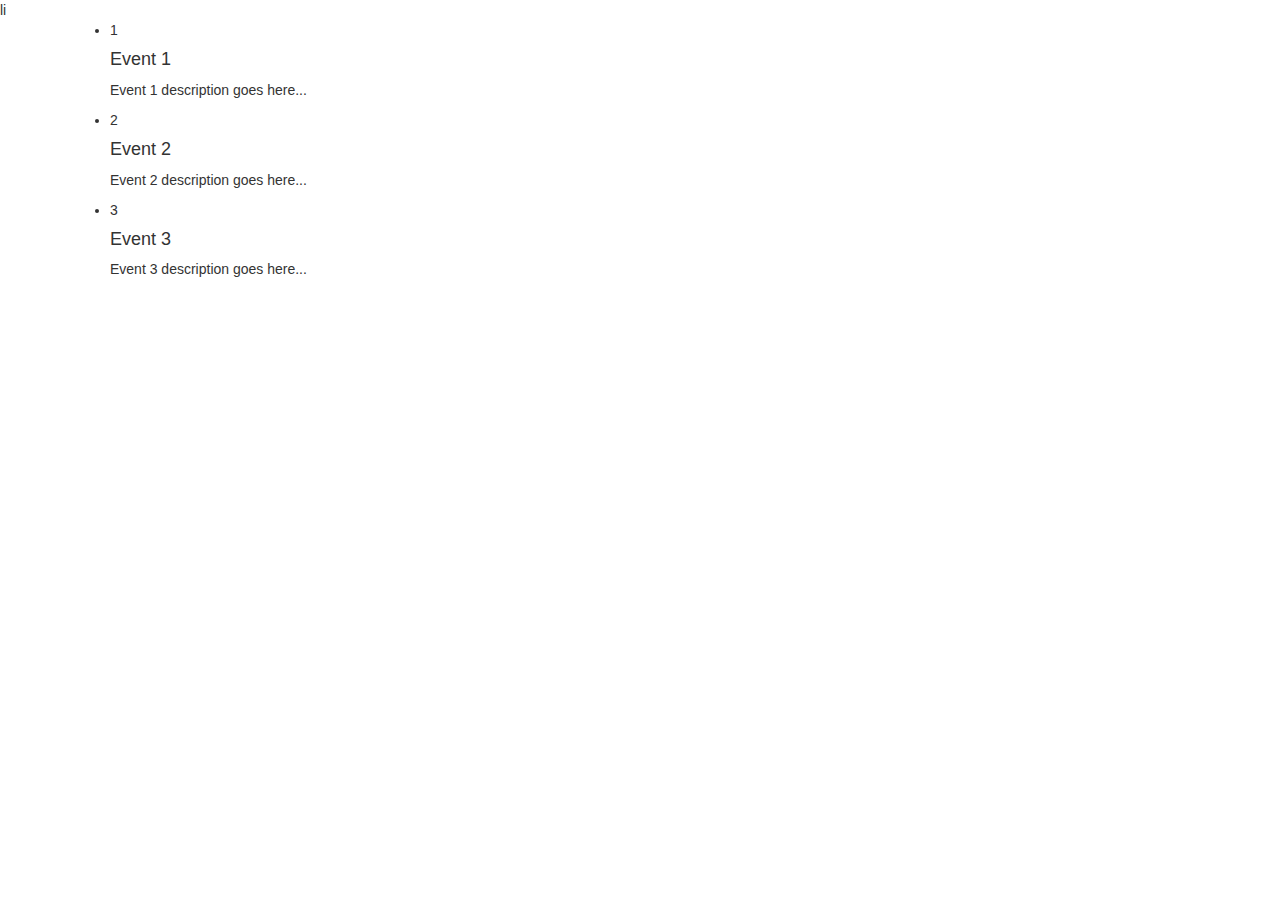
==== index.html @ 0c8a2526 "update" ====
li<!doctype html>
<html lang="en">
  <head>
    <meta charset="utf-8">
    <meta name="viewport" content="width=device-width, initial-scale=1">
    <title>Bootstrap Timeline</title>
    <link rel="stylesheet" href="https://maxcdn.bootstrapcdn.com/bootstrap/3.3.7/css/bootstrap.min.css">
  </head>
  <body>
    <div class="container">
      <div class="row">
        <div class="col-md-12">
          <ul class="timeline">
            <li>
              <div class="timeline-badge primary">1</div>
              <div class="timeline-panel">
                <div class="timeline-heading">
                  <h4 class="timeline-title">Event 1</h4>
                </div>
                <div class="timeline-body">
                  <p>Event 1 description goes here...</p>
                </div>
              </div>
            </li>
            <li class="timeline-inverted">
              <div class="timeline-badge success">2</div>
              <div class="timeline-panel">
                <div class="timeline-heading">
                  <h4 class="timeline-title">Event 2</h4>
                </div>
                <div class="timeline-body">
                  <p>Event 2 description goes here...</p>
                </div>
              </div>
            </li>
            <li>
              <div class="timeline-badge warning">3</div>
              <div class="timeline-panel">
                <div class="timeline-heading">
                  <h4 class="timeline-title">Event 3</h4>
                </div>
                <div class="timeline-body">
                  <p>Event 3 description goes here...</p>
                </div>
              </div>
            </li>
          </ul>
        </div>
      </div>
    </div>
  </body>
</html>
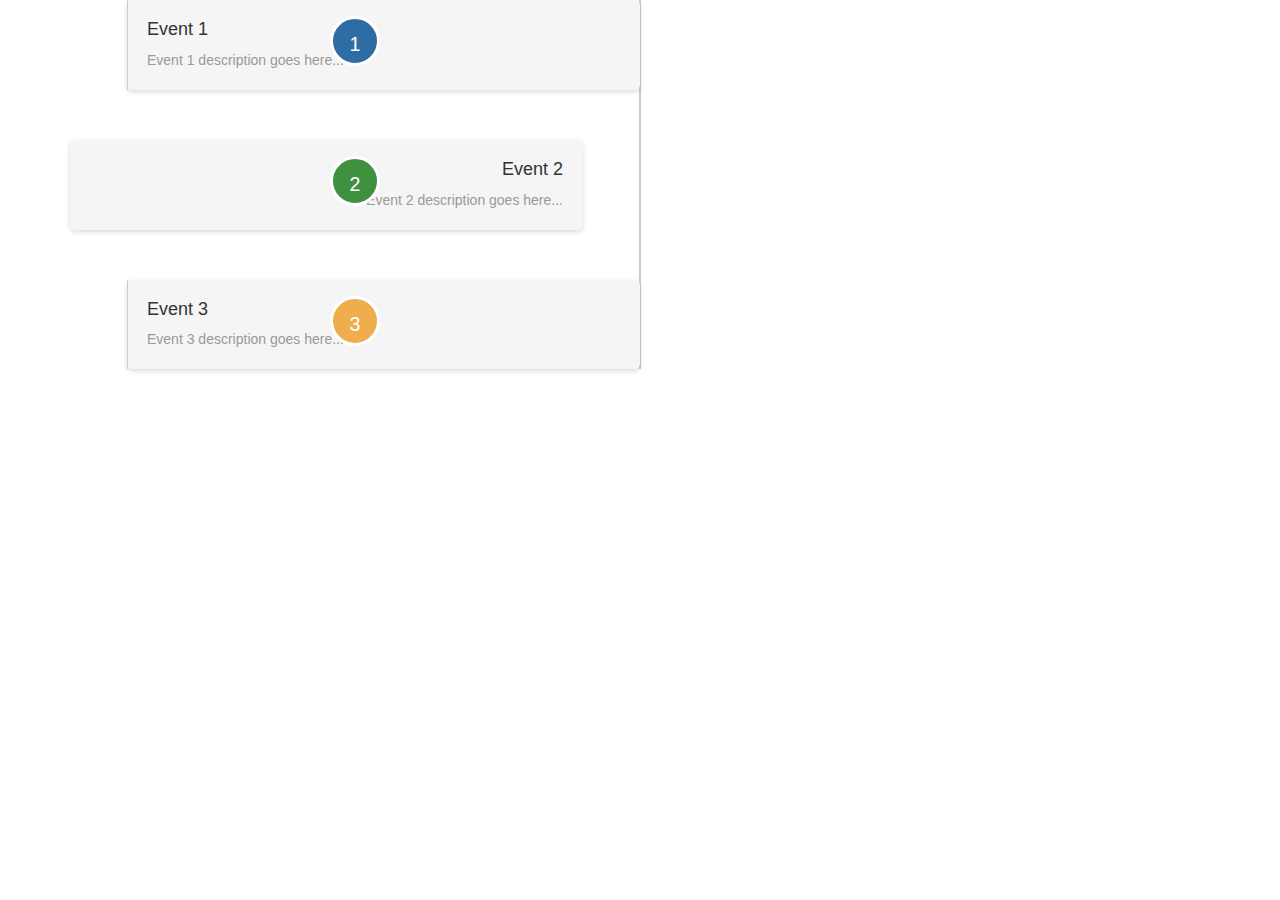
==== commit 38154ed5: "update" ====
--- a/index.html
+++ b/index.html
@@ -1,52 +1,186 @@
-li<!doctype html>
-<html lang="en">
-  <head>
-    <meta charset="utf-8">
-    <meta name="viewport" content="width=device-width, initial-scale=1">
-    <title>Bootstrap Timeline</title>
-    <link rel="stylesheet" href="https://maxcdn.bootstrapcdn.com/bootstrap/3.3.7/css/bootstrap.min.css">
-  </head>
-  <body>
-    <div class="container">
-      <div class="row">
-        <div class="col-md-12">
-          <ul class="timeline">
-            <li>
-              <div class="timeline-badge primary">1</div>
-              <div class="timeline-panel">
-                <div class="timeline-heading">
-                  <h4 class="timeline-title">Event 1</h4>
-                </div>
-                <div class="timeline-body">
-                  <p>Event 1 description goes here...</p>
-                </div>
+<!DOCTYPE html>
+<html>
+
+<head>
+  <meta charset="UTF-8">
+  <title>Stylish Bootstrap Timeline</title>
+  <link rel="stylesheet" href="https://maxcdn.bootstrapcdn.com/bootstrap/3.3.7/css/bootstrap.min.css">
+  
+  <style>
+    /* CSS styles for the timeline */
+    .timeline {
+      list-style-type: none;
+      position: relative;
+      padding: 0;
+    }
+
+    .timeline:before {
+      content: '';
+      position: absolute;
+      top: 0;
+      bottom: 0;
+      width: 2px;
+      background-color: #ccc;
+      left: 50%;
+      margin-left: -1px;
+    }
+
+    .timeline li {
+      position: relative;
+      margin-bottom: 50px;
+      width: 50%;
+    }
+
+    .timeline li:before,
+    .timeline li:after {
+      content: '';
+      display: table;
+    }
+
+    .timeline li:after {
+      clear: both;
+    }
+
+    .timeline li .timeline-panel {
+      float: right;
+      padding: 20px;
+      position: relative;
+      text-align: left;
+      width: 90%;
+      border-radius: 5px;
+      box-shadow: 0 2px 5px rgba(0, 0, 0, 0.15);
+      background-color: #f5f5f5;
+    }
+
+    .timeline li .timeline-panel:before {
+      border-right-color: #ccc;
+      border-right-style: solid;
+      border-right-width: 1px;
+      content: '';
+      height: 100%;
+      left: 0;
+      position: absolute;
+      top: 0;
+    }
+
+    .timeline li .timeline-panel h4 {
+      margin-top: 0;
+      color: #333;
+      font-size: 18px;
+    }
+
+    .timeline li .timeline-panel p {
+      margin-bottom: 0;
+      color: #999;
+    }
+
+    .timeline li.timeline-inverted .timeline-panel {
+      float: left;
+    }
+
+    .timeline li.timeline-inverted .timeline-panel:before {
+      border-right-color: transparent;
+      border-left-color: #ccc;
+      left: -15px;
+      right: auto;
+    }
+
+    .timeline li.timeline-inverted .timeline-panel h4 {
+      text-align: right;
+    }
+
+    .timeline li.timeline-inverted .timeline-panel p {
+      text-align: right;
+    }
+
+    .timeline-badge {
+      color: #fff;
+      width: 50px;
+      height: 50px;
+      line-height: 50px;
+      font-size: 1.4em;
+      text-align: center;
+      position: absolute;
+      top: 16px;
+      left: 50%;
+      margin-left: -25px;
+      background-color: #999;
+      border: 3px solid #fff;
+      border-radius: 50%;
+      z-index: 100;
+    }
+
+    .timeline-badge.primary {
+      background-color: #2e6da4;
+    }
+
+    .timeline-badge.success {
+      background-color: #3f903f;
+    }
+
+    .timeline-badge.warning {
+      background-color: #f0ad4e;
+    }
+
+    .timeline-badge.danger {
+      background-color: #d9534f;
+    }
+
+    .timeline-badge.info {
+      background-color: #5bc0de;
+    }
+
+    .timeline-title {
+      margin-top: 0;
+      color: inherit;
+    }
+  </style>
+</head>
+
+<body>
+  <div class="container">
+    <div class="row">
+      <div class="col-md-12">
+        <ul class="timeline">
+          <li>
+            <div class="timeline-badge primary">1</div>
+            <div class="timeline-panel">
+              <div class="timeline-heading">
+                <h4 class="timeline-title">Event 1</h4>
               </div>
-            </li>
-            <li class="timeline-inverted">
-              <div class="timeline-badge success">2</div>
-              <div class="timeline-panel">
-                <div class="timeline-heading">
-                  <h4 class="timeline-title">Event 2</h4>
-                </div>
-                <div class="timeline-body">
-                  <p>Event 2 description goes here...</p>
-                </div>
+              <div class="timeline-body">
+                <p>Event 1 description goes here...</p>
               </div>
-            </li>
-            <li>
-              <div class="timeline-badge warning">3</div>
-              <div class="timeline-panel">
-                <div class="timeline-heading">
-                  <h4 class="timeline-title">Event 3</h4>
-                </div>
-                <div class="timeline-body">
-                  <p>Event 3 description goes here...</p>
-                </div>
+            </div>
+          </li>
+          <li class="timeline-inverted">
+            <div class="timeline-badge success">2</div>
+            <div class="timeline-panel">
+              <div class="timeline-heading">
+                <h4 class="timeline-title">Event 2</h4>
               </div>
-            </li>
-          </ul>
-        </div>
+              <div class="timeline-body">
+                <p>Event 2 description goes here...</p>
+              </div>
+            </div>
+          </li>
+          <li>
+            <div class="timeline-badge warning">3</div>
+            <div class="timeline-panel">
+              <div class="timeline-heading">
+                <h4 class="timeline-title">Event 3</h4>
+              </div>
+              <div class="timeline-body">
+                <p>Event 3 description goes here...</p>
+              </div>
+            </div>
+          </li>
+        </ul>
       </div>
     </div>
-  </body>
-</html>+  </div>
+
+  <script src="https://maxcdn.bootstrapcdn.com/bootstrap/3.3.7/js/bootstrap.min.js"></script>
+</body>
+
+</html>
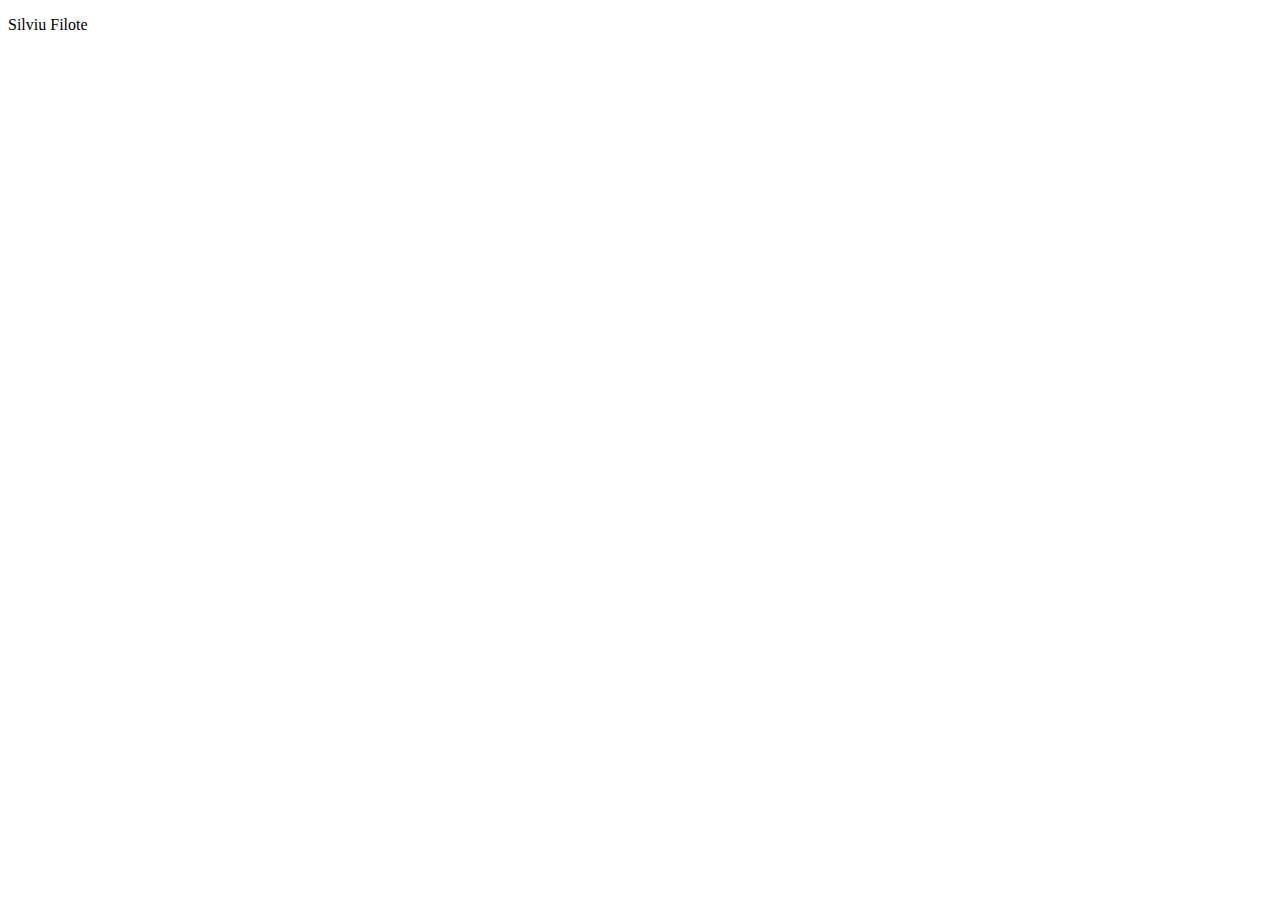
==== commit 2c235aa6: "update" ====
--- a/index.html
+++ b/index.html
@@ -1,186 +1,16 @@
 <!DOCTYPE html>
 <html>
+<head>
+  <meta charset='utf-8'>
+  <meta http-equiv='X-UA-Compatible' content='IE=edge'>
+  <title>Page Title</title>
+  <meta name='viewport' content='width=device-width, initial-scale=1'>
+  <link rel='stylesheet' type='text/css' media='screen' href='stlye.css'>
+  <script src='main.js'></script>
+</head>
+<body>
+  <p style="font-family:socake;">Silviu Filote</p>
+</body>
+</html>
 
-<head>
-  <meta charset="UTF-8">
-  <title>Stylish Bootstrap Timeline</title>
-  <link rel="stylesheet" href="https://maxcdn.bootstrapcdn.com/bootstrap/3.3.7/css/bootstrap.min.css">
-  
-  <style>
-    /* CSS styles for the timeline */
-    .timeline {
-      list-style-type: none;
-      position: relative;
-      padding: 0;
-    }
 
-    .timeline:before {
-      content: '';
-      position: absolute;
-      top: 0;
-      bottom: 0;
-      width: 2px;
-      background-color: #ccc;
-      left: 50%;
-      margin-left: -1px;
-    }
-
-    .timeline li {
-      position: relative;
-      margin-bottom: 50px;
-      width: 50%;
-    }
-
-    .timeline li:before,
-    .timeline li:after {
-      content: '';
-      display: table;
-    }
-
-    .timeline li:after {
-      clear: both;
-    }
-
-    .timeline li .timeline-panel {
-      float: right;
-      padding: 20px;
-      position: relative;
-      text-align: left;
-      width: 90%;
-      border-radius: 5px;
-      box-shadow: 0 2px 5px rgba(0, 0, 0, 0.15);
-      background-color: #f5f5f5;
-    }
-
-    .timeline li .timeline-panel:before {
-      border-right-color: #ccc;
-      border-right-style: solid;
-      border-right-width: 1px;
-      content: '';
-      height: 100%;
-      left: 0;
-      position: absolute;
-      top: 0;
-    }
-
-    .timeline li .timeline-panel h4 {
-      margin-top: 0;
-      color: #333;
-      font-size: 18px;
-    }
-
-    .timeline li .timeline-panel p {
-      margin-bottom: 0;
-      color: #999;
-    }
-
-    .timeline li.timeline-inverted .timeline-panel {
-      float: left;
-    }
-
-    .timeline li.timeline-inverted .timeline-panel:before {
-      border-right-color: transparent;
-      border-left-color: #ccc;
-      left: -15px;
-      right: auto;
-    }
-
-    .timeline li.timeline-inverted .timeline-panel h4 {
-      text-align: right;
-    }
-
-    .timeline li.timeline-inverted .timeline-panel p {
-      text-align: right;
-    }
-
-    .timeline-badge {
-      color: #fff;
-      width: 50px;
-      height: 50px;
-      line-height: 50px;
-      font-size: 1.4em;
-      text-align: center;
-      position: absolute;
-      top: 16px;
-      left: 50%;
-      margin-left: -25px;
-      background-color: #999;
-      border: 3px solid #fff;
-      border-radius: 50%;
-      z-index: 100;
-    }
-
-    .timeline-badge.primary {
-      background-color: #2e6da4;
-    }
-
-    .timeline-badge.success {
-      background-color: #3f903f;
-    }
-
-    .timeline-badge.warning {
-      background-color: #f0ad4e;
-    }
-
-    .timeline-badge.danger {
-      background-color: #d9534f;
-    }
-
-    .timeline-badge.info {
-      background-color: #5bc0de;
-    }
-
-    .timeline-title {
-      margin-top: 0;
-      color: inherit;
-    }
-  </style>
-</head>
-
-<body>
-  <div class="container">
-    <div class="row">
-      <div class="col-md-12">
-        <ul class="timeline">
-          <li>
-            <div class="timeline-badge primary">1</div>
-            <div class="timeline-panel">
-              <div class="timeline-heading">
-                <h4 class="timeline-title">Event 1</h4>
-              </div>
-              <div class="timeline-body">
-                <p>Event 1 description goes here...</p>
-              </div>
-            </div>
-          </li>
-          <li class="timeline-inverted">
-            <div class="timeline-badge success">2</div>
-            <div class="timeline-panel">
-              <div class="timeline-heading">
-                <h4 class="timeline-title">Event 2</h4>
-              </div>
-              <div class="timeline-body">
-                <p>Event 2 description goes here...</p>
-              </div>
-            </div>
-          </li>
-          <li>
-            <div class="timeline-badge warning">3</div>
-            <div class="timeline-panel">
-              <div class="timeline-heading">
-                <h4 class="timeline-title">Event 3</h4>
-              </div>
-              <div class="timeline-body">
-                <p>Event 3 description goes here...</p>
-              </div>
-            </div>
-          </li>
-        </ul>
-      </div>
-    </div>
-  </div>
-
-  <script src="https://maxcdn.bootstrapcdn.com/bootstrap/3.3.7/js/bootstrap.min.js"></script>
-</body>
-
-</html>
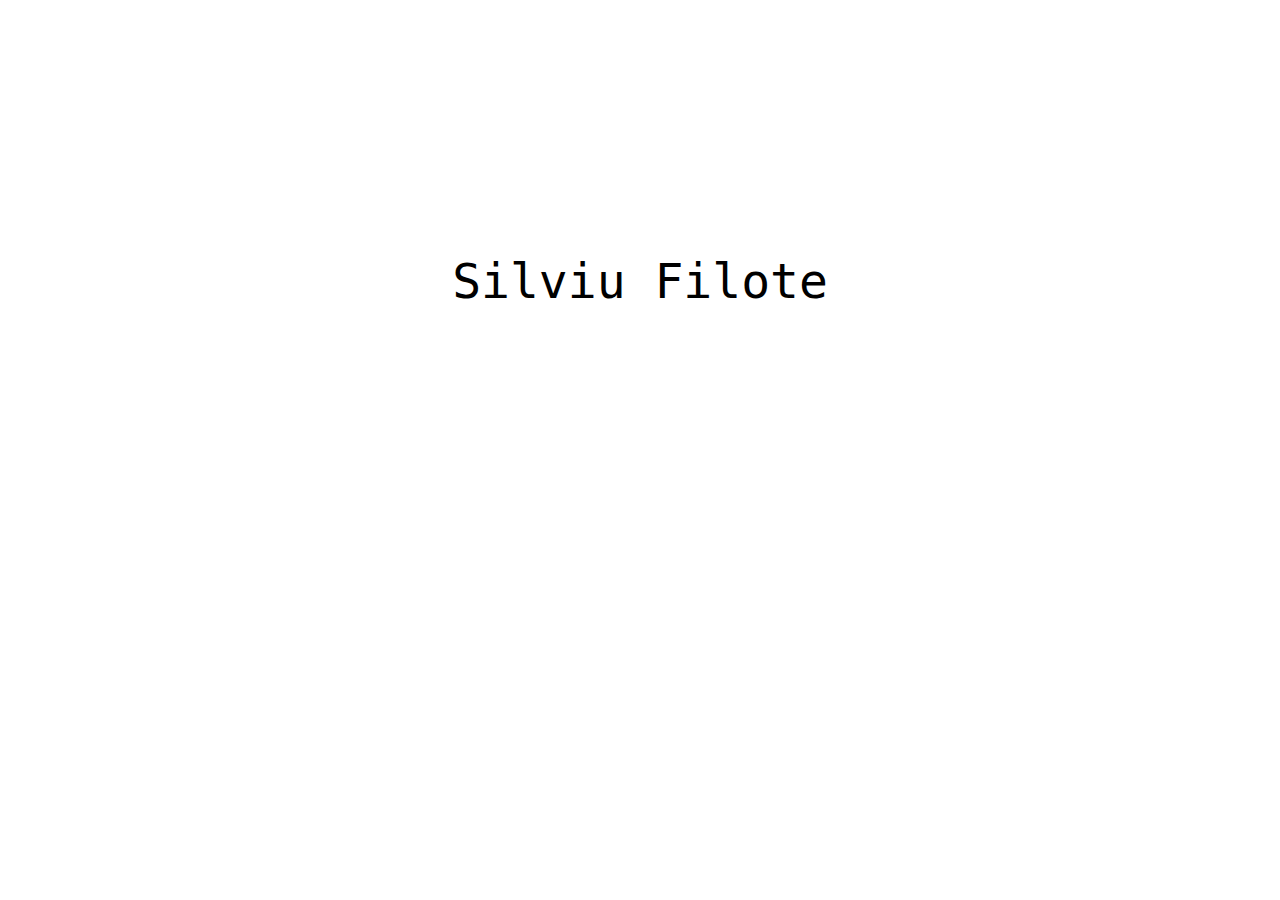
==== commit 2c8d3589: "update" ====
--- a/index.html
+++ b/index.html
@@ -5,11 +5,11 @@
   <meta http-equiv='X-UA-Compatible' content='IE=edge'>
   <title>Page Title</title>
   <meta name='viewport' content='width=device-width, initial-scale=1'>
-  <link rel='stylesheet' type='text/css' media='screen' href='stlye.css'>
+  <link rel='stylesheet' type='text/css' media='screen' href='css/style.css'>
   <script src='main.js'></script>
 </head>
 <body>
-  <p style="font-family:socake;">Silviu Filote</p>
+  <p class="prova">Silviu Filote</p>
 </body>
 </html>
 
--- a/css/style.css
+++ b/css/style.css
@@ -0,0 +1,12 @@
+@font-face {
+  font-family: socake;
+  src: url(font/Socake.otf);
+}
+
+
+.prova{
+  font-family: monospace;
+  font-size: 3rem;
+  text-align: center;
+  margin-top: 20%;
+}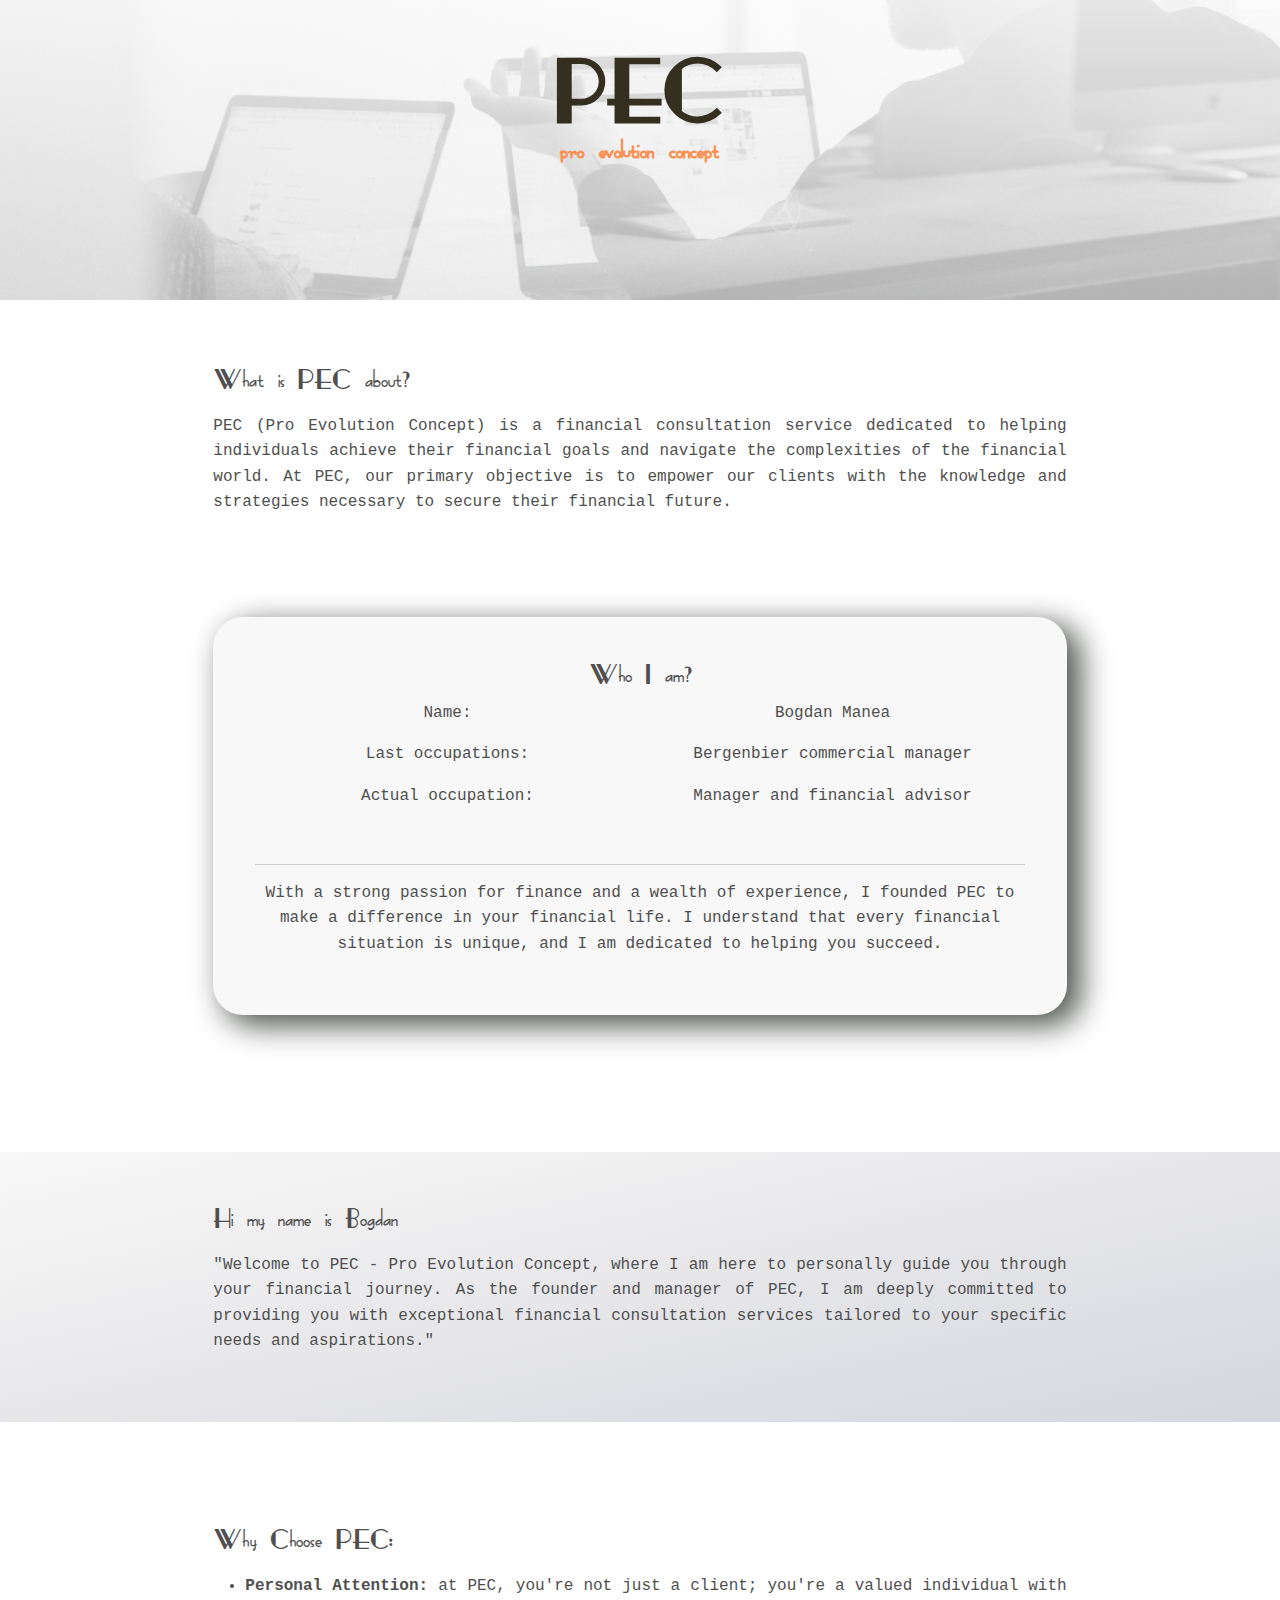
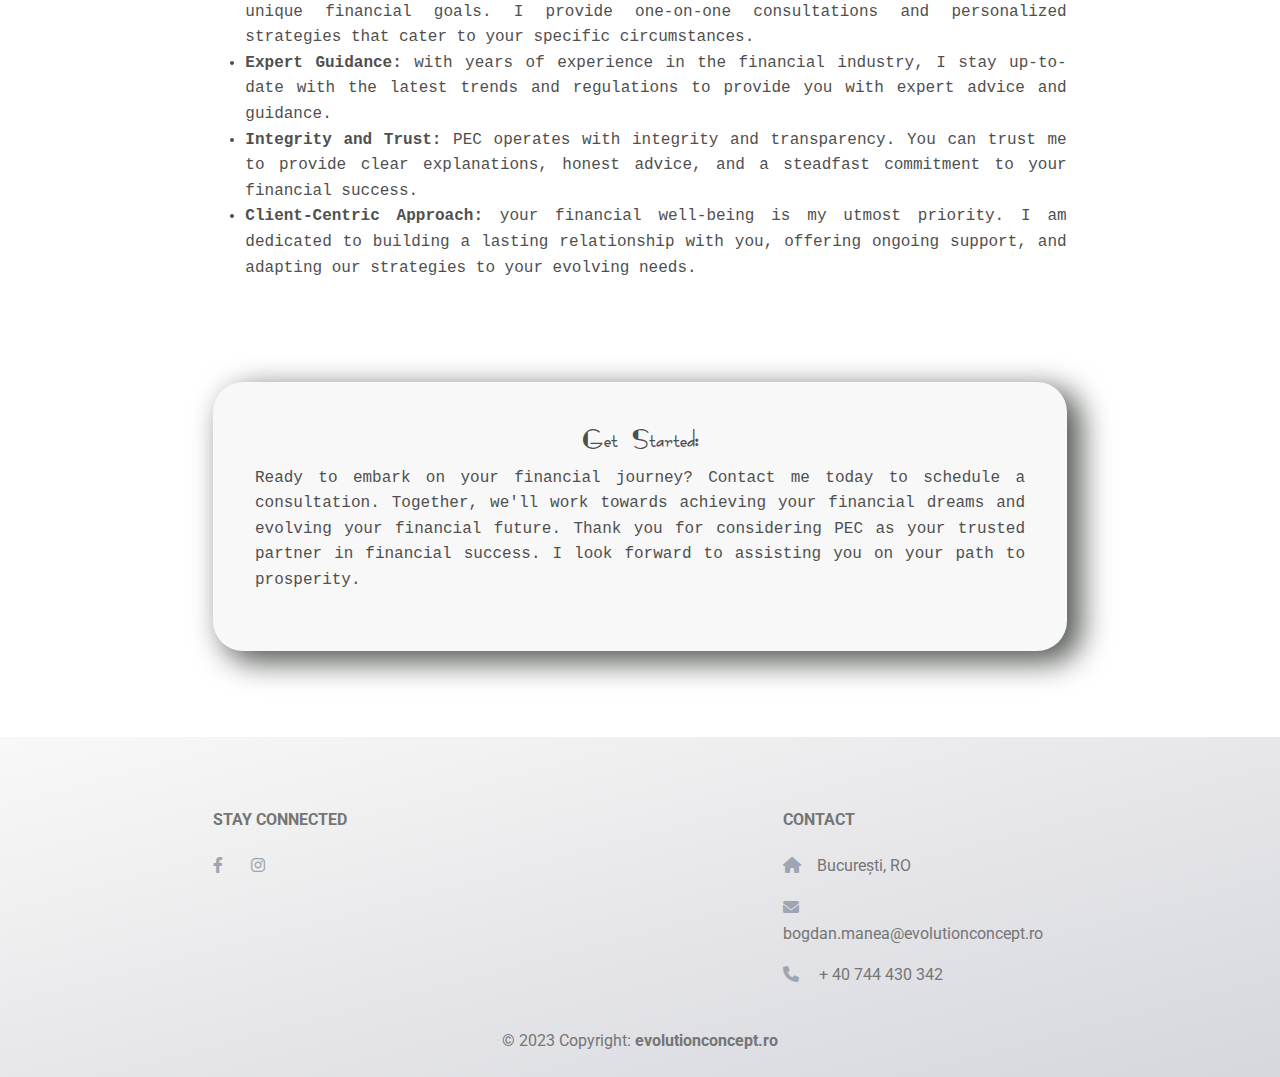
==== commit 049286fd: "update site bogdan prova 1" ====
--- a/index.html
+++ b/index.html
@@ -1,16 +1,252 @@
 <!DOCTYPE html>
-<html>
+<html lang="en">
+
 <head>
-  <meta charset='utf-8'>
-  <meta http-equiv='X-UA-Compatible' content='IE=edge'>
-  <title>Page Title</title>
-  <meta name='viewport' content='width=device-width, initial-scale=1'>
-  <link rel='stylesheet' type='text/css' media='screen' href='css/style.css'>
-  <script src='main.js'></script>
+  <meta charset="UTF-8" />
+  <meta name="viewport" content="width=device-width, initial-scale=1, shrink-to-fit=no" />
+  <meta http-equiv="x-ua-compatible" content="ie=edge" />
+  <title>Bogdan Manea</title>
+  <!-- Font Awesome -->
+  <link rel="stylesheet" href="https://cdnjs.cloudflare.com/ajax/libs/font-awesome/6.0.0/css/all.min.css" />
+  <!-- Google Fonts Roboto -->
+  <link rel="stylesheet" href="https://fonts.googleapis.com/css2?family=Roboto:wght@300;400;500;700;900&display=swap" />
+  <link rel="stylesheet" href="css/my.css" />
+  <!-- MDB -->
+  <link rel="stylesheet" href="css/mdb.min.css" />
 </head>
+
 <body>
-  <p class="prova">Silviu Filote</p>
+  
+
+  <!-- Upper panel PEC -->
+  <div class="logoSection">
+    <div class="row ">
+      <div class="col-2"></div>
+
+      <div class="col-8">
+        <h1 class="title">PEC</h1>
+        <h6 class="subTitle">pro evolution concept</h6>
+      </div>
+
+      <div class="col-2"></div>
+    </div>
+  </div>
+
+
+  <!-- "What is PEC about" -->
+  <div class="mTop">
+    <div class="row">
+      <div class="col-2"></div>
+
+      <div class="col-8 justify-content-center">
+
+
+        <h3 class="mb-3 fontPage">What is PEC about?</h3>
+
+        <p class="messageContent">
+          PEC (Pro Evolution Concept) is a financial consultation service dedicated to helping individuals achieve their financial goals and navigate the complexities of the financial world. At PEC, our primary objective is to empower our clients with the knowledge and strategies necessary to secure their financial future.
+        </p>
+        <div class="col-2"></div>
+      </div>
+    </div>
+  </div>
+
+
+
+  <!-- First card " Who Am I" ?-->
+  <div class="row">
+    <div class="col-2"></div>
+
+    <div class="col center">
+ 
+      <div class = "card">
+        <div class="card-content">
+          <h3 class="fontPage center">Who I am?</h3>
+
+          <div class="row center">
+
+            <div class="col">
+              <p class="fontContent parametersCard">Name:</p>
+            </div>
+
+            <div class="col">
+              <p class="fontContent parametersCard">Bogdan Manea</p>
+            </div>
+
+          </div>
+
+          <div class="row center">
+
+            <div class="col center">
+              <p class="fontContent parametersCard">Last occupations:</p>
+            </div>
+
+            <div class="col center">
+              <p class="fontContent parametersCard">Bergenbier commercial manager </p>
+            </div>
+
+          </div>
+
+          <div class="row center">
+
+            <div class="col center">
+              <p class="fontContent parametersCard">Actual occupation:</p>
+            </div>
+
+            <div class="col center">
+              <p class="fontContent parametersCard">Manager and financial advisor</p>
+            </div>
+
+          </div>
+
+          <hr class="mTop">
+          
+          <p class="fontContent">With a strong passion for finance and a wealth of experience, I founded PEC to make a difference in your financial life. I understand that every financial situation is unique, and I am dedicated to helping you succeed.</p>
+
+        </div>
+      </div>
+
+    </div>
+
+    <div class="col-2"></div>
+  </div>
+
+
+
+
+
+  <!-- "Hi my name is Bogdan" -->
+  <div class="row coloredRow">
+    <div class="col"></div>
+
+    <div class="col-8">
+
+      <h3 class="mb-3 fontPage">Hi my name is Bogdan</h3>
+
+      <p class="messageContent">
+        "Welcome to PEC - Pro Evolution Concept, where I am here to personally guide you through your financial journey. As the founder and manager of PEC, I am deeply committed to providing you with exceptional financial consultation services tailored to your specific needs and aspirations."
+
+      </p>
+      <div class="col-2"></div>
+
+
+    </div>
+
+    <div class="col"></div>
+  </div>
+
+
+  <!-- Why choose PEC -->
+  <div class="row whiteRow">
+    <div class="col"></div>
+
+    <div class="col-8">
+
+      <h3 class="mb-3 fontPage">Why Choose PEC:</h3>
+
+
+      <ul class="messageContent">
+        <li><b>Personal Attention:</b> at PEC, you're not just a client; you're a valued individual with unique financial goals. I provide one-on-one consultations and personalized strategies that cater to your specific circumstances.</li>
+        <li><b>Expert Guidance:</b>  with years of experience in the financial industry, I stay up-to-date with the latest trends and regulations to provide you with expert advice and guidance.</li>
+        <li><b>Integrity and Trust:</b> PEC operates with integrity and transparency. You can trust me to provide clear explanations, honest advice, and a steadfast commitment to your financial success.</li>
+        <li><b>Client-Centric Approach:</b> your financial well-being is my utmost priority. I am dedicated to building a lasting relationship with you, offering ongoing support, and adapting our strategies to your evolving needs.</li>
+      </ul>
+
+      <div class="col-2"></div>
+
+
+    </div>
+    <div class="col"></div>
+  </div>
+
+
+
+
+  <div class="row">
+    <div class="col-2"></div>
+
+    <div class="col center">
+ 
+      <div class = "card">
+        <div class="card-content">
+          <h3 class="fontPage center">Get Started:</h3>
+
+          <div class="row center">
+            <div class="col messageContent">
+              <p>Ready to embark on your financial journey? Contact me today to schedule a consultation. Together, we'll work towards achieving your financial dreams and evolving your financial future. Thank you for considering PEC as your trusted partner in financial success. I look forward to assisting you on your path to prosperity.</p>
+            </div>
+          </div>
+
+           
+        </div>
+      </div>
+
+    </div>
+
+
+    <div class="col-2"></div>
+  </div>
+
+  <!-- Footer -->
+  <footer class="text-center text-lg-start bg-white text-muted coloredFooter">
+
+    <!-- Section: Links  -->
+    <section class="">
+      <div class="container text-center text-md-start mt-5">
+        <!-- Grid row -->
+        <div class="row mt-3">
+          <!-- Grid column -->
+          <div class="col-md-3 col-lg-4 col-xl-3 mx-auto mb-4">
+            <!-- Content -->
+            <h6 class="text-uppercase fw-bold mb-4">
+             Stay connected
+            </h6>
+            <!-- <p>
+              Here you can use rows and columns to organize your footer content. Lorem ipsum
+              dolor sit amet, consectetur adipisicing elit.
+            </p> -->
+            <a href="" class="me-4 link-secondary">
+              <i class="fab fa-facebook-f"></i>
+            </a>
+            <a href="" class="me-4 link-secondary">
+              <i class="fab fa-instagram"></i>
+            </a>
+          </div>
+          <!-- Grid column -->
+
+          <!-- Grid column -->
+          <div class="col-md-4 col-lg-3 col-xl-3 mx-auto mb-md-0 mb-4">
+            <!-- Links -->
+            <h6 class="text-uppercase fw-bold mb-4">Contact</h6>
+            <p><i class="fas fa-home me-3 text-secondary"></i>București, RO</p>
+            <p>
+              <span style="display: inlie-block;"></span><i class="fas fa-envelope me-3 text-secondary"></i> bogdan.manea@evolutionconcept.ro</span>
+              
+            </p>
+            <p><i class="fas fa-phone me-3 text-secondary"></i> + 40 744 430 342</p>
+          </div>
+          <!-- Grid column -->
+        </div>
+        <!-- Grid row -->
+      </div>
+    </section>
+    <!-- Section: Links  -->
+
+    <!-- Copyright -->
+    <div class="text-center p-4" >
+      © 2023 Copyright:
+      <a class="text-reset fw-bold">evolutionconcept.ro</a>
+    </div>
+    <!-- Copyright -->
+  </footer>
+  <!-- Footer -->
+
+  <!-- End your project here-->
+
+  <!-- MDB -->
+  <script type="text/javascript" src="js/mdb.min.js"></script>
+  <!-- Custom scripts -->
+  <script type="text/javascript"></script>
 </body>
-</html>
-
-
+
+</html>--- a/css/my.css
+++ b/css/my.css
@@ -0,0 +1,193 @@
+@font-face {
+    font-family: 'FashionVictim';
+    src: url('/font/fashion-victim-font/subset-FashionVictim.woff2') format('woff2'),
+        url('/font/fashion-victim-font/subset-FashionVictim.woff') format('woff');
+    font-weight: normal;
+    font-style: normal;
+    font-display: swap;
+}
+
+body{
+    height: 100%;
+    margin: 0;
+    padding: 0;
+    background-repeat: no-repeat;
+    background-attachment: fixed;
+    background-image: var(--var-color-background) !important;
+    font-size: var(--var-font-size-text) !important;
+}
+
+.container{
+    --mdb-gutter-x: 0 !important;
+}
+
+
+.row{
+    --mdb-gutter-x: 0 !important;
+}
+
+
+:root{
+    --var-fontTitle: "FashionVictim";
+    --var-fontContent: monospace;
+    --var-font-size-text: 1rem;
+    --var-font-size-icons: 0.8rem;
+    --var-backImg-size: 300px !important;
+    --var-color-background: white;
+    --var-color-text: #342F1E; 
+    --var-color-subtitle: #F99053;
+    --var-coloredRow: linear-gradient(to right bottom, #f8f8f8, #f0f0f1, #e7e7ea, #dedfe4, #d5d7dd);
+}
+
+
+
+
+/*----------------------------------------------------------------*/
+/*  Usefull for the page  */
+
+/*----------------------------------------------------------------*/
+
+.mTop{
+    margin-top: 5% !important;
+}
+
+
+.fontPage{
+    font-family: var(--var-fontTitle);
+}
+
+
+
+.center{
+    text-align: center;
+}
+
+.fontContent{
+    font-family: var(--var-fontContent);
+}
+
+
+/*----------------------------------------------------------------*/
+/*----------------------------------------------------------------*/
+
+
+.logoSection{
+    background: linear-gradient(rgba(255,255,255,.9), rgba(255,255,255,.7)), url("../img/6.jpg");
+    background-position: center; /* Center the image */
+    background-repeat: no-repeat; /* Do not repeat the image */
+    background-size: cover; /* Resize the background image to cover the entire container */
+    margin-top: 0;
+    padding: 0;
+    box-sizing: content-box;
+    height: var(--var-backImg-size);
+    width: 100% !important;
+}
+
+
+.iconsButtons{
+    text-align: center !important;
+    vertical-align: middle !important;
+    margin: auto;
+    font-family: var(--var-fontContent);
+    font-weight: 900;
+    font-size: var(--var-font-size-icons);
+}
+
+
+.messageContent{
+    text-align: justify;
+    font-family: var(--var-fontContent);
+    font-size: var(--var-font-size) !important;
+}
+
+
+.title{
+    margin-top: 5%;
+    font-size: 5.5rem;
+    text-align: center;
+    font-weight: 900;
+    font-family: var(--var-fontTitle) !important;
+    color: var(--var-color-text);
+    padding: 0%;
+    margin-bottom: 0%;
+}
+
+
+.subTitle{
+    color: #F99053;
+    text-align: center;
+    font-size: 1.8rem;
+    font-weight: bold;
+    padding: 0 !important;
+    font-family: var(--var-fontTitle);
+    margin-top: -1.5%;
+}
+
+
+.coloredFooter{
+    background-image: var(--var-coloredRow);
+    padding-top: 2%;
+}
+
+
+.coloredRow{
+    background-image: var(--var-coloredRow);
+    padding-top: 4%;
+    padding-bottom: 4%;
+    margin-top: 4% !important;
+    margin-bottom: 4% !important;
+
+}
+
+
+.whiteRow{
+    padding-top: 4%;
+    margin-top: 4% !important;
+}
+
+
+.card{
+    margin-top: 10%;
+    margin-bottom: 10%;
+    background-color: #f8f8f8 !important;
+    padding: 2%;
+    border-radius: 30px !important;
+    -webkit-box-shadow: 12px 9px 30px 2px #525752 !important; 
+    box-shadow: 12px 9px 30px 2px #525752 !important;
+}
+
+.card-content{
+    padding: 3%;
+}
+
+
+.fixMail{
+    font-family: var(--var-fontContent) !important;
+    font-size: var(--var-font-size-text) !important;
+}
+
+
+@media (max-width: 950px) {  
+
+    :root{
+        --var-font-size-text: 0.8rem;
+    }
+
+    .title{
+        margin-top: 15%;
+    }
+    
+    .center .p{
+        text-align: center;
+        display: inline-block;
+        vertical-align: middle;
+    }
+
+}
+
+
+
+
+
+
+
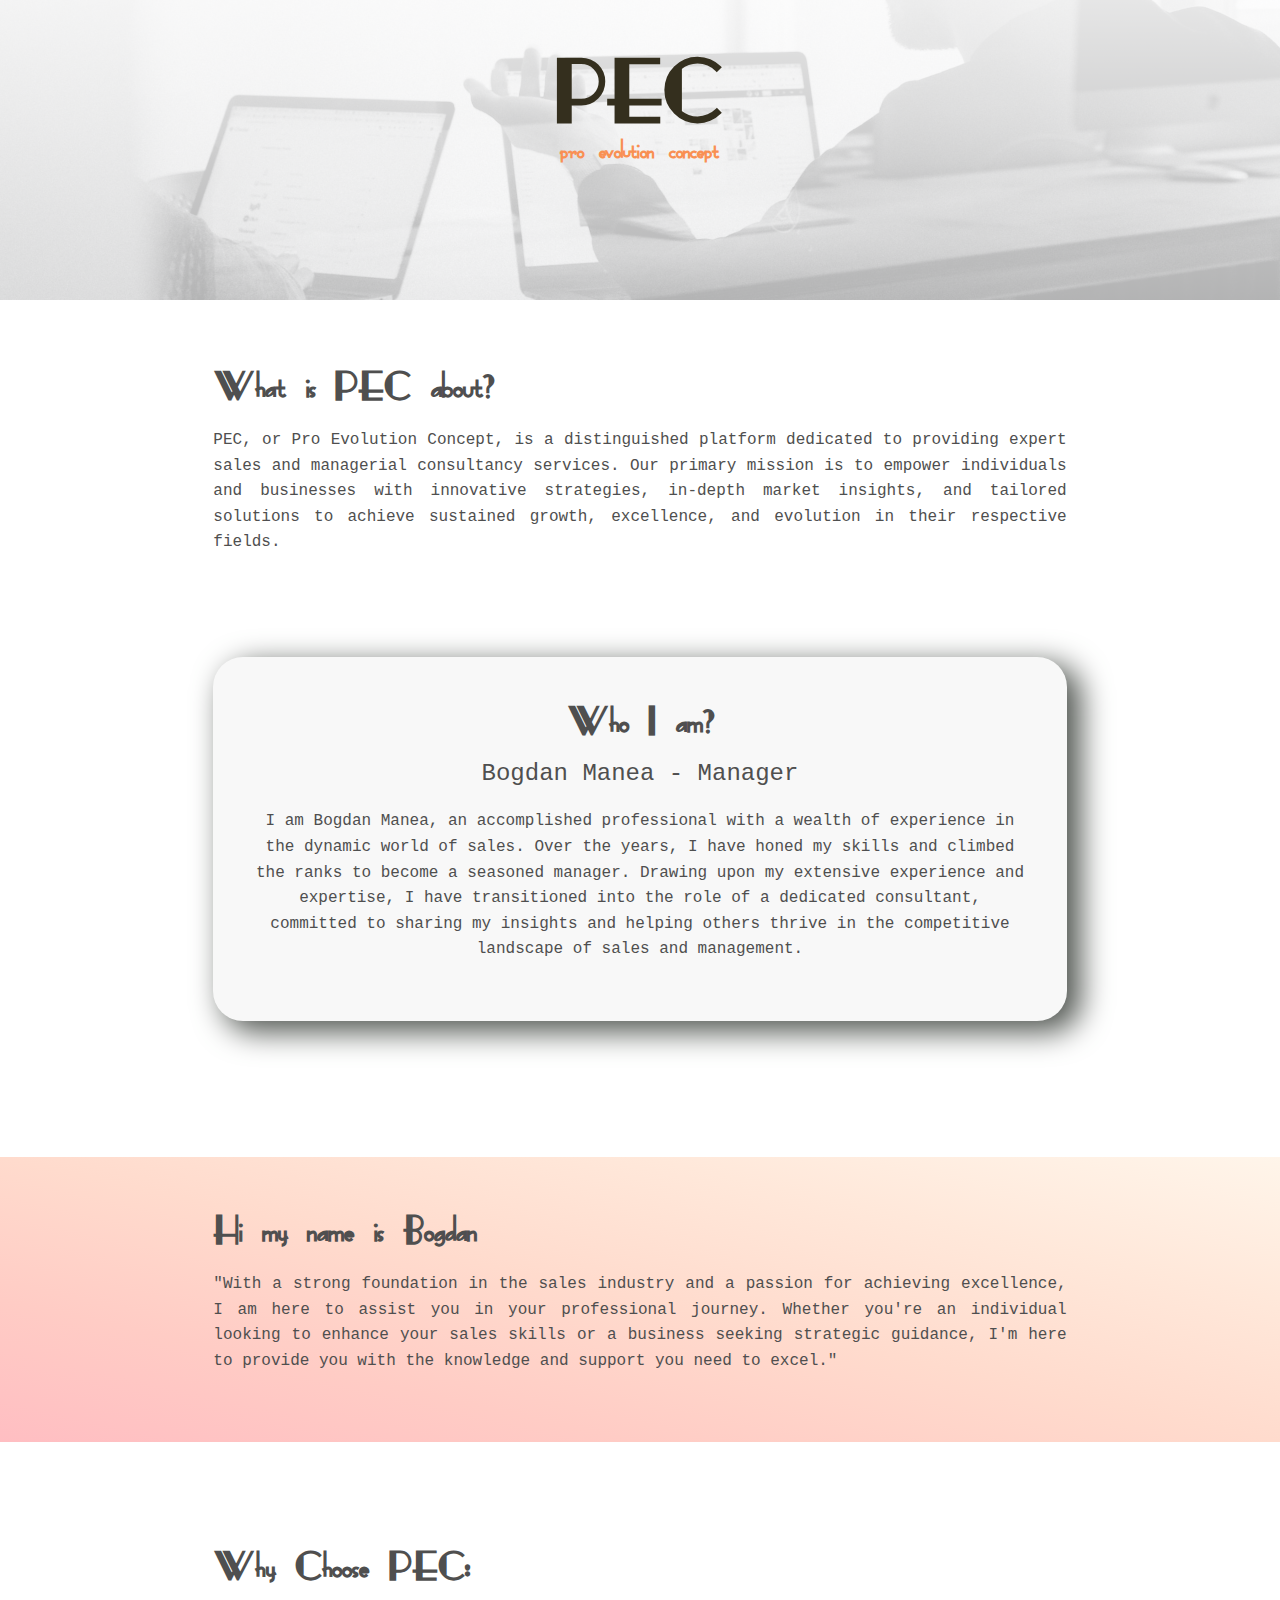
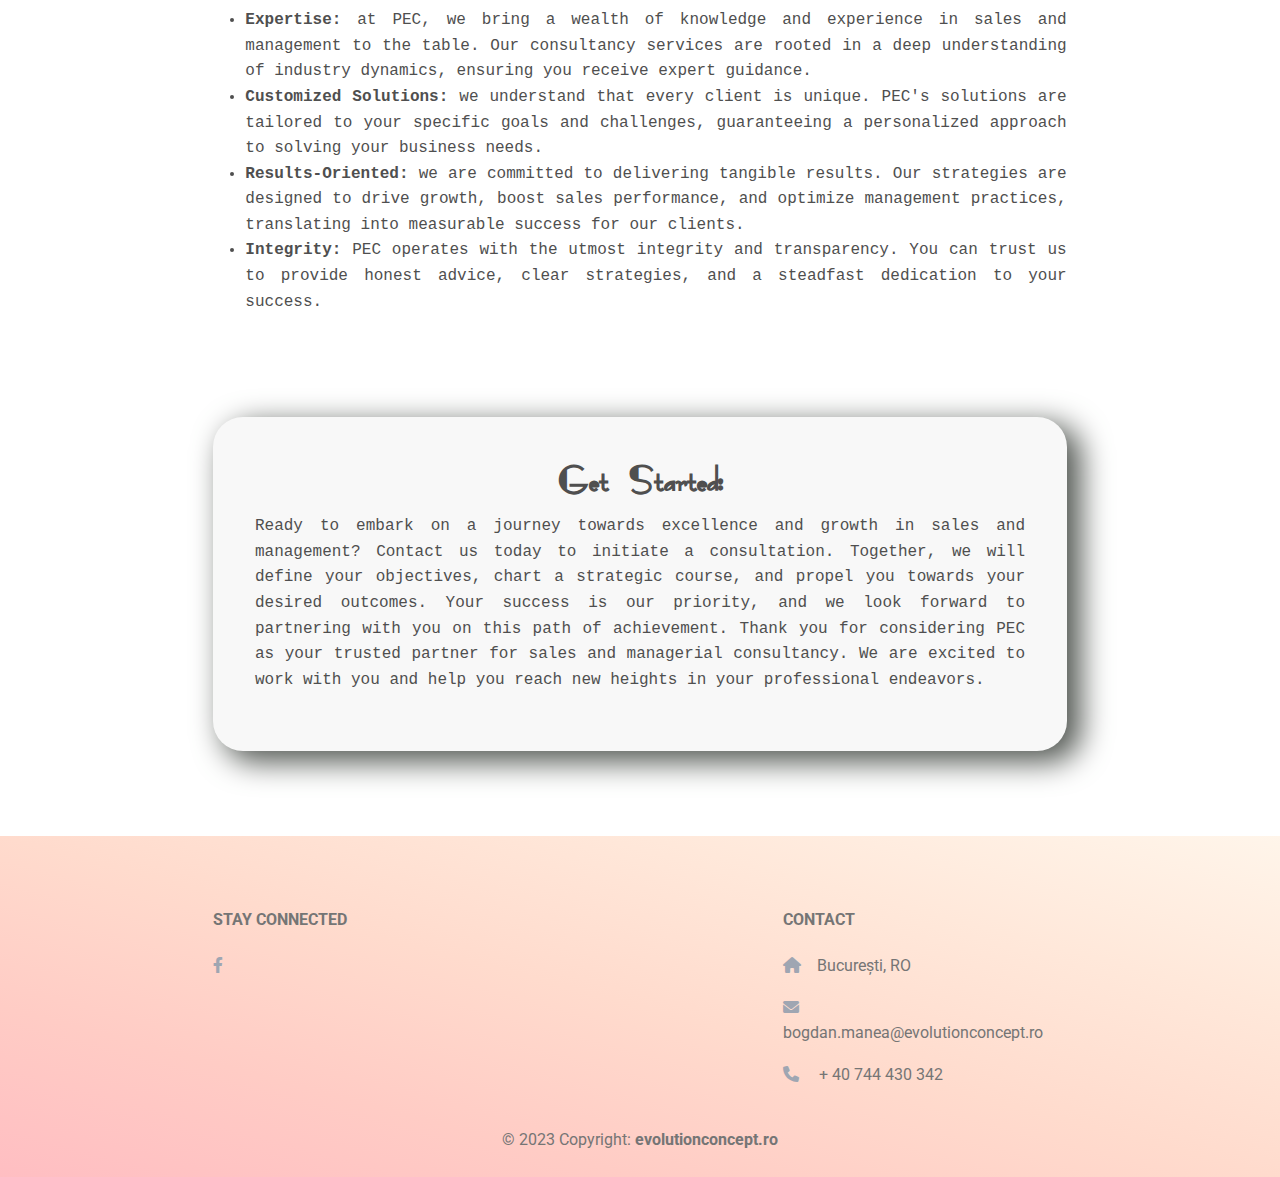
==== commit d4ece8fb: "update 2" ====
--- a/index.html
+++ b/index.html
@@ -41,10 +41,10 @@
       <div class="col-8 justify-content-center">
 
 
-        <h3 class="mb-3 fontPage">What is PEC about?</h3>
+        <h1 class="mb-3 fontPage">What is PEC about?</h1>
 
         <p class="messageContent">
-          PEC (Pro Evolution Concept) is a financial consultation service dedicated to helping individuals achieve their financial goals and navigate the complexities of the financial world. At PEC, our primary objective is to empower our clients with the knowledge and strategies necessary to secure their financial future.
+          PEC, or Pro Evolution Concept, is a distinguished platform dedicated to providing expert sales and managerial consultancy services. Our primary mission is to empower individuals and businesses with innovative strategies, in-depth market insights, and tailored solutions to achieve sustained growth, excellence, and evolution in their respective fields.
         </p>
         <div class="col-2"></div>
       </div>
@@ -61,48 +61,13 @@
  
       <div class = "card">
         <div class="card-content">
-          <h3 class="fontPage center">Who I am?</h3>
+          <h1 class="fontPage center">Who I am?</h1>
 
           <div class="row center">
 
-            <div class="col">
-              <p class="fontContent parametersCard">Name:</p>
-            </div>
-
-            <div class="col">
-              <p class="fontContent parametersCard">Bogdan Manea</p>
-            </div>
-
-          </div>
-
-          <div class="row center">
-
-            <div class="col center">
-              <p class="fontContent parametersCard">Last occupations:</p>
-            </div>
-
-            <div class="col center">
-              <p class="fontContent parametersCard">Bergenbier commercial manager </p>
-            </div>
-
-          </div>
-
-          <div class="row center">
-
-            <div class="col center">
-              <p class="fontContent parametersCard">Actual occupation:</p>
-            </div>
-
-            <div class="col center">
-              <p class="fontContent parametersCard">Manager and financial advisor</p>
-            </div>
-
-          </div>
-
-          <hr class="mTop">
-          
-          <p class="fontContent">With a strong passion for finance and a wealth of experience, I founded PEC to make a difference in your financial life. I understand that every financial situation is unique, and I am dedicated to helping you succeed.</p>
-
+            <p class="fontContent fontSize">Bogdan Manea - Manager</p>          
+            <p class="fontContent">I am Bogdan Manea, an accomplished professional with a wealth of experience in the dynamic world of sales. Over the years, I have honed my skills and climbed the ranks to become a seasoned manager. Drawing upon my extensive experience and expertise, I have transitioned into the role of a dedicated consultant, committed to sharing my insights and helping others thrive in the competitive landscape of sales and management.</p>
+          </div>
         </div>
       </div>
 
@@ -121,10 +86,10 @@
 
     <div class="col-8">
 
-      <h3 class="mb-3 fontPage">Hi my name is Bogdan</h3>
+      <h1 class="mb-3 fontPage">Hi my name is Bogdan</h1>
 
       <p class="messageContent">
-        "Welcome to PEC - Pro Evolution Concept, where I am here to personally guide you through your financial journey. As the founder and manager of PEC, I am deeply committed to providing you with exceptional financial consultation services tailored to your specific needs and aspirations."
+        "With a strong foundation in the sales industry and a passion for achieving excellence, I am here to assist you in your professional journey. Whether you're an individual looking to enhance your sales skills or a business seeking strategic guidance, I'm here to provide you with the knowledge and support you need to excel."
 
       </p>
       <div class="col-2"></div>
@@ -142,14 +107,14 @@
 
     <div class="col-8">
 
-      <h3 class="mb-3 fontPage">Why Choose PEC:</h3>
+      <h1 class="mb-3 fontPage">Why Choose PEC:</h1>
 
 
       <ul class="messageContent">
-        <li><b>Personal Attention:</b> at PEC, you're not just a client; you're a valued individual with unique financial goals. I provide one-on-one consultations and personalized strategies that cater to your specific circumstances.</li>
-        <li><b>Expert Guidance:</b>  with years of experience in the financial industry, I stay up-to-date with the latest trends and regulations to provide you with expert advice and guidance.</li>
-        <li><b>Integrity and Trust:</b> PEC operates with integrity and transparency. You can trust me to provide clear explanations, honest advice, and a steadfast commitment to your financial success.</li>
-        <li><b>Client-Centric Approach:</b> your financial well-being is my utmost priority. I am dedicated to building a lasting relationship with you, offering ongoing support, and adapting our strategies to your evolving needs.</li>
+        <li><b>Expertise:</b> at PEC, we bring a wealth of knowledge and experience in sales and management to the table. Our consultancy services are rooted in a deep understanding of industry dynamics, ensuring you receive expert guidance.</li>
+        <li><b>Customized Solutions:</b>  we understand that every client is unique. PEC's solutions are tailored to your specific goals and challenges, guaranteeing a personalized approach to solving your business needs.</li>
+        <li><b>Results-Oriented:</b> we are committed to delivering tangible results. Our strategies are designed to drive growth, boost sales performance, and optimize management practices, translating into measurable success for our clients.</li>
+        <li><b>Integrity:</b> PEC operates with the utmost integrity and transparency. You can trust us to provide honest advice, clear strategies, and a steadfast dedication to your success.</li>
       </ul>
 
       <div class="col-2"></div>
@@ -169,11 +134,13 @@
  
       <div class = "card">
         <div class="card-content">
-          <h3 class="fontPage center">Get Started:</h3>
+          <h1 class="fontPage center">Get Started:</h1>
 
           <div class="row center">
             <div class="col messageContent">
-              <p>Ready to embark on your financial journey? Contact me today to schedule a consultation. Together, we'll work towards achieving your financial dreams and evolving your financial future. Thank you for considering PEC as your trusted partner in financial success. I look forward to assisting you on your path to prosperity.</p>
+              <p>Ready to embark on a journey towards excellence and growth in sales and management? Contact us today to initiate a consultation. Together, we will define your objectives, chart a strategic course, and propel you towards your desired outcomes. Your success is our priority, and we look forward to partnering with you on this path of achievement.
+
+                Thank you for considering PEC as your trusted partner for sales and managerial consultancy. We are excited to work with you and help you reach new heights in your professional endeavors.</p>
             </div>
           </div>
 
@@ -205,11 +172,8 @@
               Here you can use rows and columns to organize your footer content. Lorem ipsum
               dolor sit amet, consectetur adipisicing elit.
             </p> -->
-            <a href="" class="me-4 link-secondary">
+            <a href="" class="link-secondary">
               <i class="fab fa-facebook-f"></i>
-            </a>
-            <a href="" class="me-4 link-secondary">
-              <i class="fab fa-instagram"></i>
             </a>
           </div>
           <!-- Grid column -->
--- a/css/my.css
+++ b/css/my.css
@@ -36,10 +36,14 @@
     --var-color-background: white;
     --var-color-text: #342F1E; 
     --var-color-subtitle: #F99053;
-    --var-coloredRow: linear-gradient(to right bottom, #f8f8f8, #f0f0f1, #e7e7ea, #dedfe4, #d5d7dd);
-}
-
-
+   /* --var-coloredRow: linear-gradient(to right bottom, #f8f8f8, #f0f0f1, #e7e7ea, #dedfe4, #d5d7dd);
+    */
+    --var-coloredRow: linear-gradient(to right top, #ffbec2, #ffccc5, #ffdbcd, #ffe8da, #fff5ea);
+}
+
+h1, h2, h3, h4, h5, h6{
+    font-weight: 700 !important;
+}
 
 
 /*----------------------------------------------------------------*/
@@ -54,12 +58,17 @@
 
 .fontPage{
     font-family: var(--var-fontTitle);
-}
-
+    /*color: var(--var-color-subtitle); */
+}
 
 
 .center{
     text-align: center;
+}
+
+
+.fontSize{
+    font-size: 1.5rem;;
 }
 
 .fontContent{
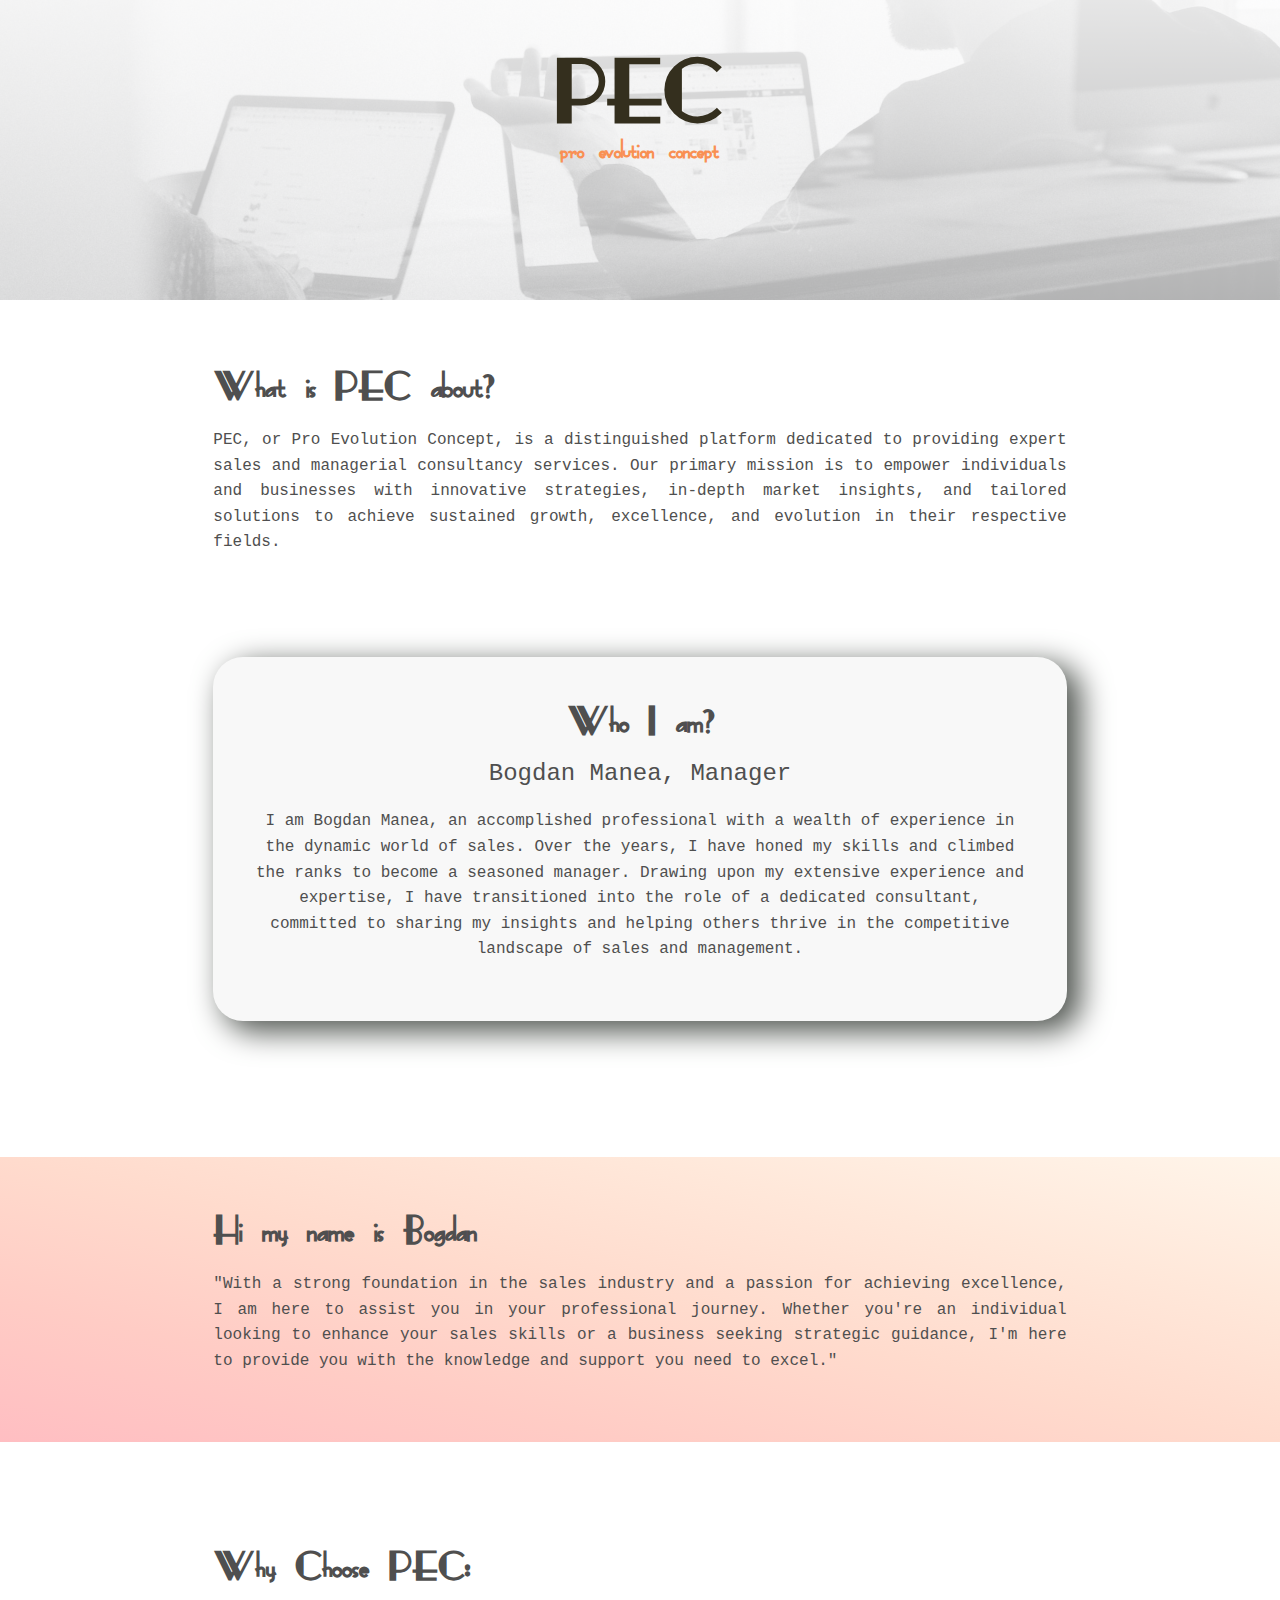
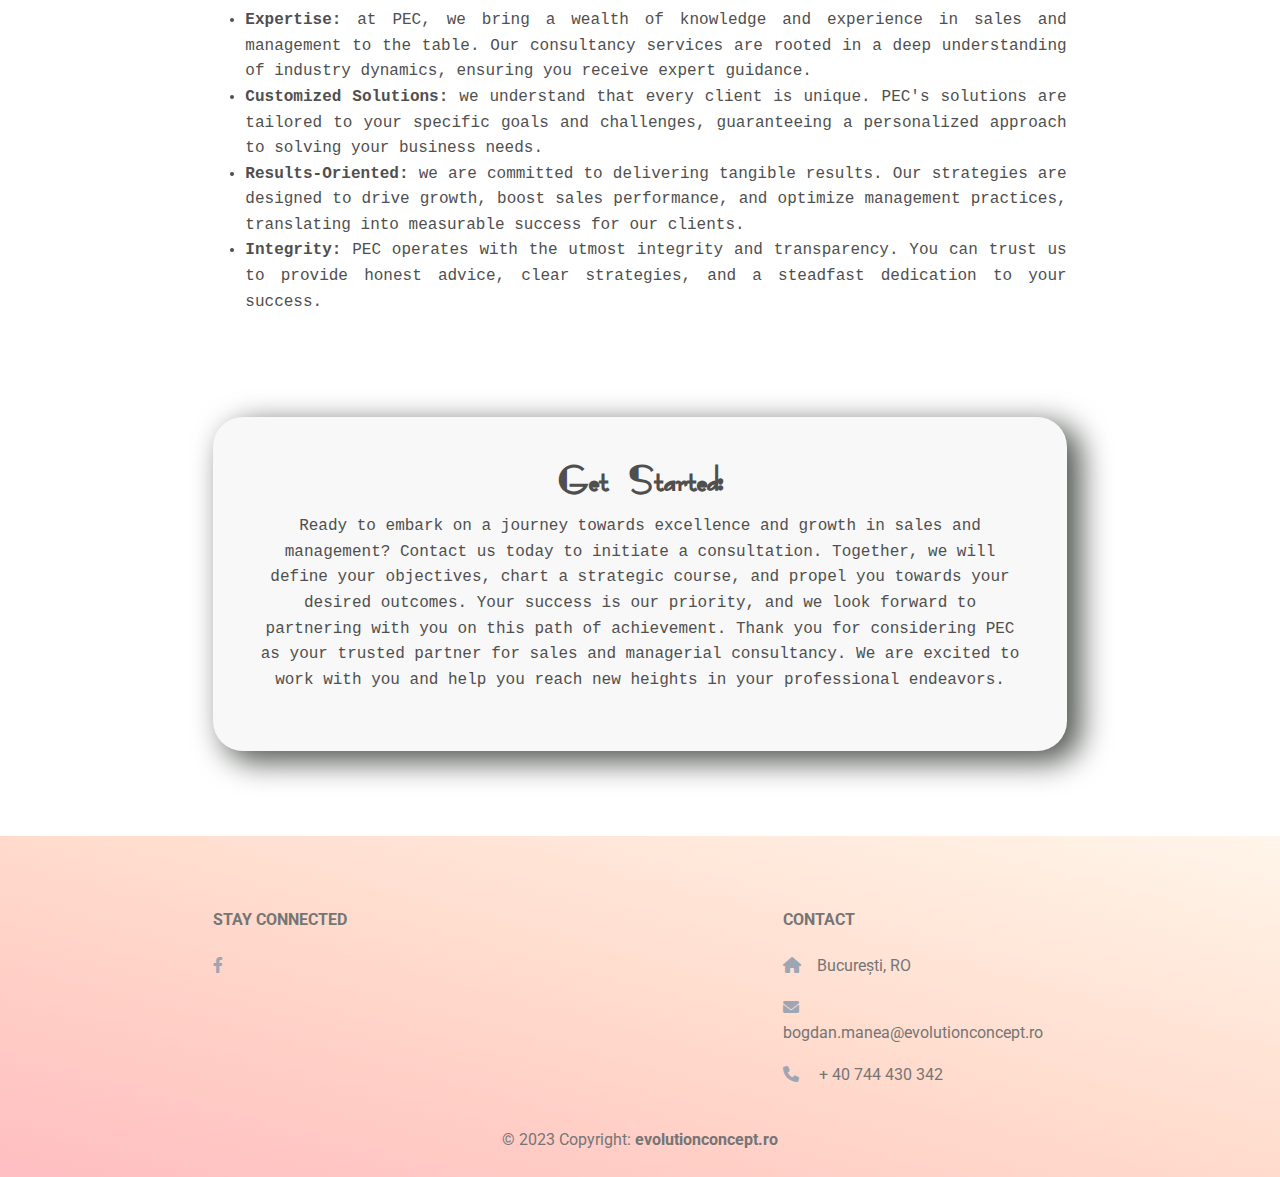
==== commit 4226235c: "update 3" ====
--- a/index.html
+++ b/index.html
@@ -65,7 +65,7 @@
 
           <div class="row center">
 
-            <p class="fontContent fontSize">Bogdan Manea - Manager</p>          
+            <p class="fontContent fontSize">Bogdan Manea, Manager</p>          
             <p class="fontContent">I am Bogdan Manea, an accomplished professional with a wealth of experience in the dynamic world of sales. Over the years, I have honed my skills and climbed the ranks to become a seasoned manager. Drawing upon my extensive experience and expertise, I have transitioned into the role of a dedicated consultant, committed to sharing my insights and helping others thrive in the competitive landscape of sales and management.</p>
           </div>
         </div>
@@ -137,7 +137,7 @@
           <h1 class="fontPage center">Get Started:</h1>
 
           <div class="row center">
-            <div class="col messageContent">
+            <div class="col messageContent center">
               <p>Ready to embark on a journey towards excellence and growth in sales and management? Contact us today to initiate a consultation. Together, we will define your objectives, chart a strategic course, and propel you towards your desired outcomes. Your success is our priority, and we look forward to partnering with you on this path of achievement.
 
                 Thank you for considering PEC as your trusted partner for sales and managerial consultancy. We are excited to work with you and help you reach new heights in your professional endeavors.</p>
--- a/css/my.css
+++ b/css/my.css
@@ -63,7 +63,7 @@
 
 
 .center{
-    text-align: center;
+    text-align: center !important;
 }
 
 
@@ -104,7 +104,7 @@
 
 
 .messageContent{
-    text-align: justify;
+    text-align: justify; 
     font-family: var(--var-fontContent);
     font-size: var(--var-font-size) !important;
 }
@@ -192,11 +192,18 @@
         vertical-align: middle;
     }
 
-}
-
-
-
-
-
-
-
+    .messageContent{
+        /*text-align: justify; */
+        text-align: left;
+        font-family: var(--var-fontContent);
+        font-size: var(--var-font-size) !important;
+    }
+
+}
+
+
+
+
+
+
+
